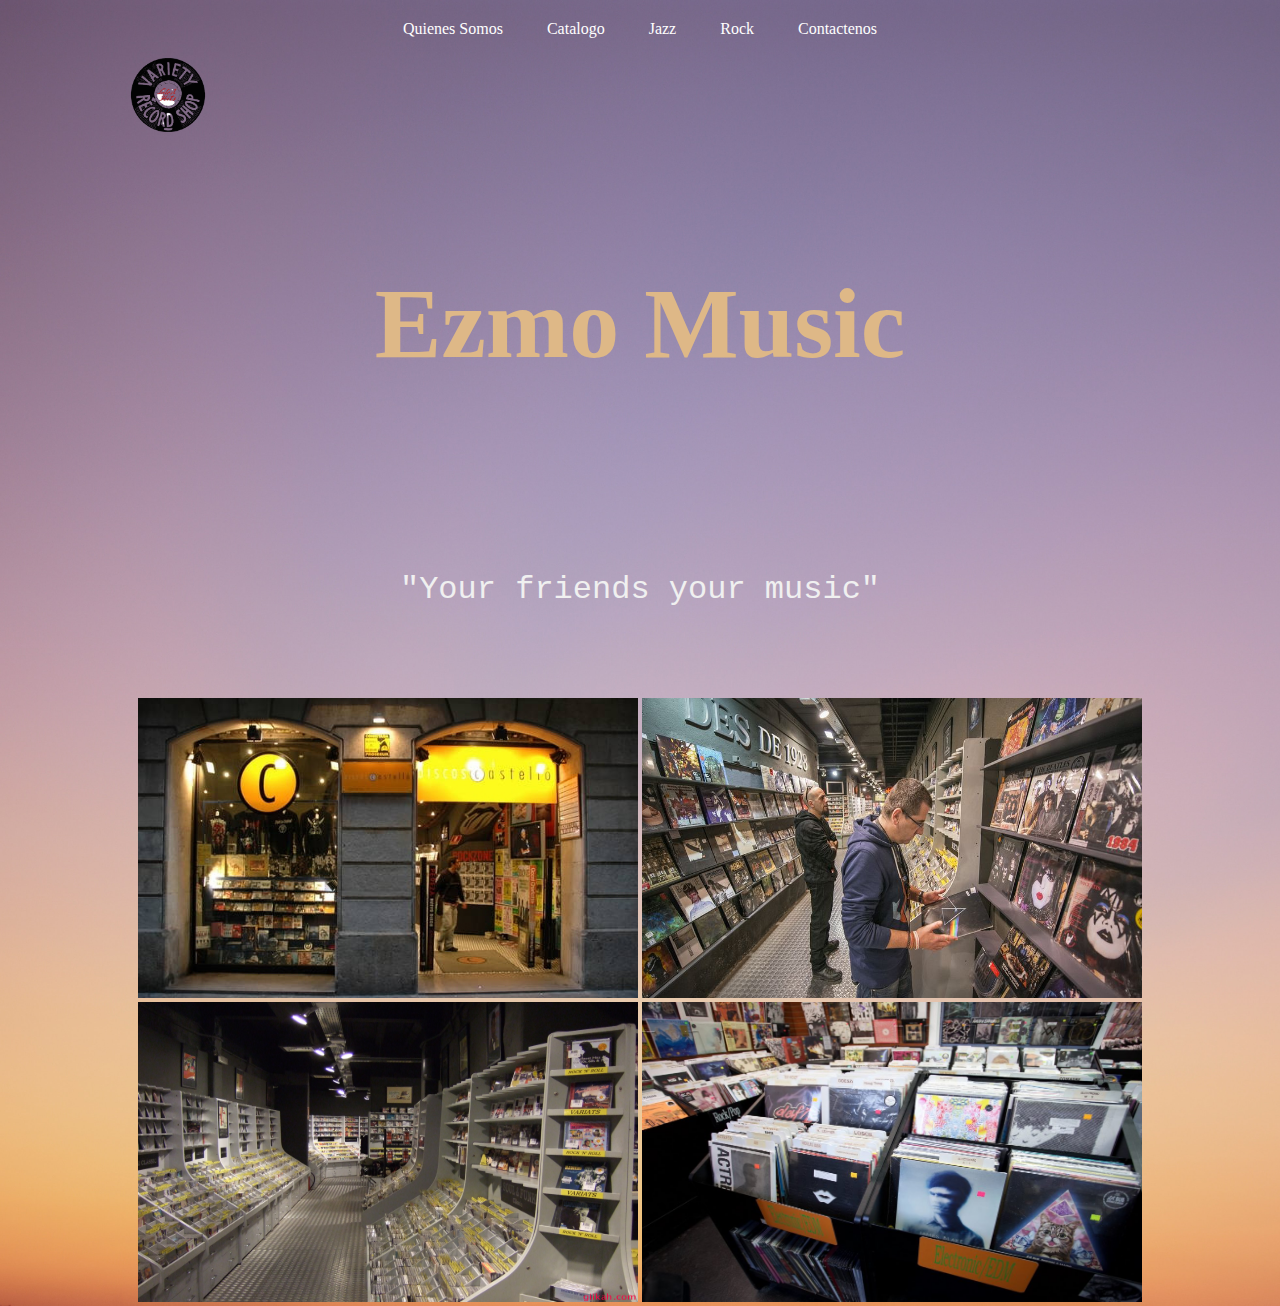
==== inicio2.html @ 62ae9109 "Segundo commit" ====
<!DOCTYPE html>
<html lang="en">
<head>
    <meta charset="UTF-8">
    <meta http-equiv="X-UA-Compatible" content="IE=edge">
    <meta name="viewport" content="width=device-width, initial-scale=1.0">
    <meta name="description" content="supermercado de pepito lo mejor en vivereres y abarrotes">
    <meta name="keywords" content="supermercado, viveres, abarrotes,">
    <link rel="stylesheet" href="s.css">
    <link rel="shortcut icon" href="img/records-logo.png">
    <title>Inicio - Tienda de discos</title>
</head>
<body bgcolor="black">
    <ul class="menu">
        <li><a href="paginas/quienes somos.html">Quienes Somos</a></li>
        <li><a href="paginas/catalogo.html">Catalogo</a></li>
        <li><a href="paginas/jazz.html">Jazz</a></li>
        <li><a href="paginas/rock.html">Rock</a></li>
        <li><a href="paginas/contactenos.html">Contactenos</a></li>
    </ul>
        <div class="logo">
            <img src="img/records-logo-removebg-preview.png" width="80px" alt="logo de la tienda">
        </div>
    <center>
        <h1 class="frf-element">Ezmo Music</h1>
    <p>"Your friends your music"</p>
    <div class="contenedor-logo">
        <img src="img/6a.jpg"width="500" height="300" alt="Tienda de discos">
        <img src="img/y.jpg" width="500" height="300" alt="im1">
        <img src="img/z.jpg" width="500" height="300" alt="im2">
        <img src="img/Tienda-de-Vinilos-1024x683.jpg" width="500" height="300" alt="im3">
    </div>
    </center>
    
    

</body>
</html>
---- s.css ----
*{
    margin: 0;
    padding: 0;
}
body{
    background-image: url(img/pexels-alexander.jpg);
    background-repeat: no-repeat;
    background-size: cover;
}
body::after{
    background: #333;
    position: absolute;
    width: 100%;
    height: 100vh;
    left: 0;
    top: 0;
    opacity: 0.5;
}

frf-element{
    display: flex;
    width: 100%;
    justify-content: center;
    height: 100vh;
    align-items: center;
}

h1{
    text-align: center;
    font-size: 100px;
    color: burlywood;
    font-family: Cambria, Cochin, Georgia, Times, 'Times New Roman', serif;
    margin: 30px;
    padding: 100px;
    
}

img{
    margin-left: auto;
    margin-right: auto;
}
p{
    text-align: center;
    color: rgb(240, 240, 240);
    font-size: xx-large;
    font-family: 'Courier New', Courier, monospace;
    margin: 90px;
}

.menu{
    list-style: none;
    padding: 0;
    /*background: #0e0e0e;*/
    width: 90%;
    max-width: 1000px;
    margin: auto;
    text-align: center;
    background-position: right;
}

.menu li a{
    text-decoration: none;
    color: white;
    padding: 20px;
    display: block;
}
.menu li{
    display: inline-block;
    text-align: center;
}
.menu li a:hover{
    background: burlywood;
}

.logo{
    margin-left: 10%;
}
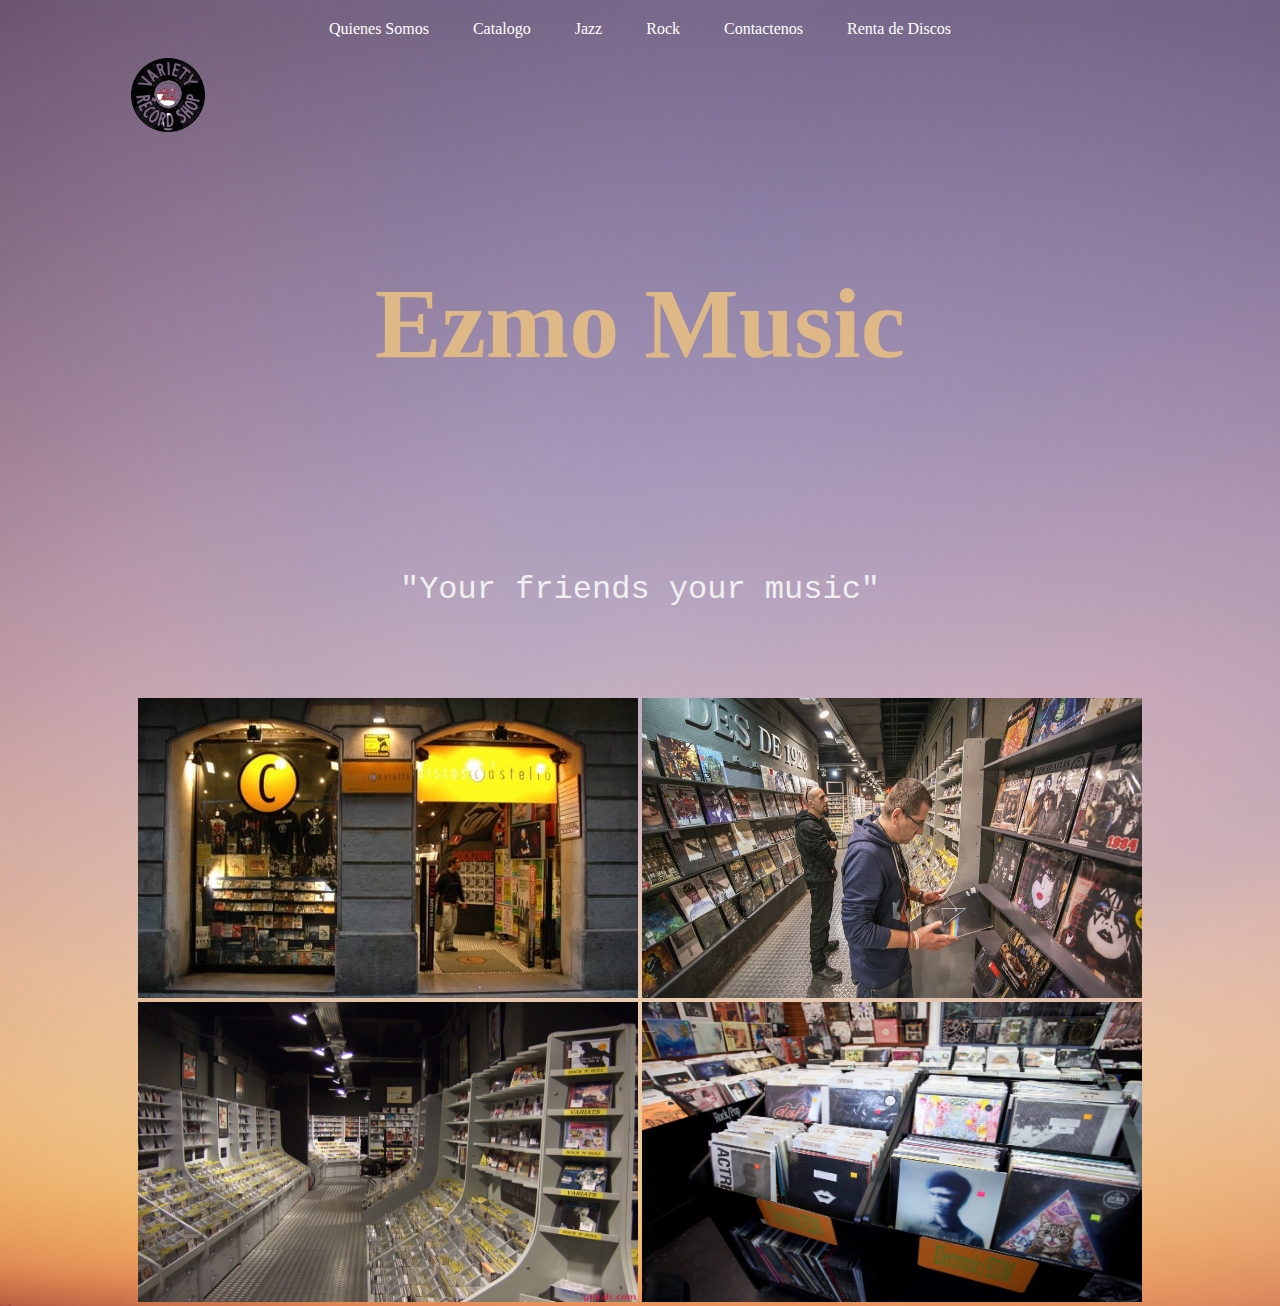
==== commit 54bc1ced: "version1" ====
--- a/inicio2.html
+++ b/inicio2.html
@@ -17,6 +17,7 @@
         <li><a href="paginas/jazz.html">Jazz</a></li>
         <li><a href="paginas/rock.html">Rock</a></li>
         <li><a href="paginas/contactenos.html">Contactenos</a></li>
+        <li><a href="paginas/Rentar discos.html">Renta de Discos</a></li>
     </ul>
         <div class="logo">
             <img src="img/records-logo-removebg-preview.png" width="80px" alt="logo de la tienda">
